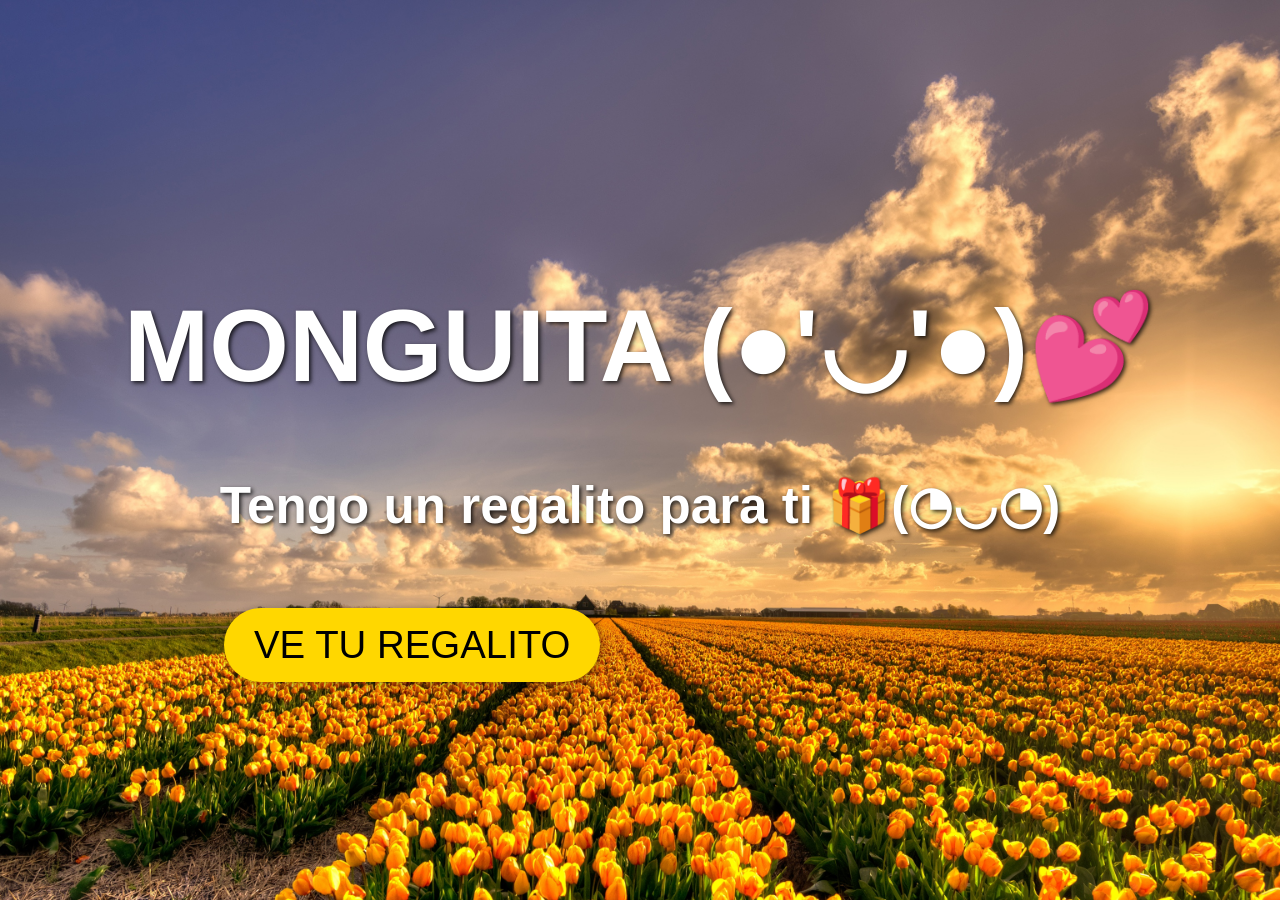
==== index.html @ 84553cf7 "Publish static website" ====
<!DOCTYPE html>
<html lang="es">
<head>
    <meta charset="UTF-8">
    <meta name="viewport" content="width=device-width, initial-scale=1.0">
    <title>MONGUITA ❤️</title>
    <style>
        body, html {
            margin: 0;
            padding: 0;
            height: 100%;
            width: 100%;
            display: flex;
            justify-content: center;
            align-items: center;
            background: url('img/amar.jpg') no-repeat center center/cover;
            font-family: 'Arial', sans-serif;
        }

        h1, h2 {
            color: white;
            text-shadow: 2px 2px 4px rgba(0, 0, 0, 0.8);
            text-align: center;
        }

        h1 {
            font-size: 8vw;
            animation: fadeInOut 3s infinite; /* Animación suave */
        }

        h2 {
            font-size: 4vw;
            margin-top: 20px;
            animation: pulse 2s infinite; /* Pequeño efecto de pulsación */
        }

        button {
            font-size: 3vw;
            padding: 15px 30px;
            margin-top: 30px;
            border: none;
            margin-left: 100px;
            background-color: #ffd700;
            color: black;
            cursor: pointer;
            border-radius: 50px;
            box-shadow: 2px 2px 10px rgba(0, 0, 0, 0.4);
        }

        @keyframes fadeInOut {
            0%, 100% {
                opacity: 0.8;
            }
            50% {
                opacity: 1;
            }
        }

        @keyframes pulse {
            0%, 100% {
                transform: scale(1);
            }
            50% {
                transform: scale(1.05);
            }
        }
    </style>
</head>
<body>
    <div>
        <h1>MONGUITA (●'◡'●)💕</h1>
        <h2>Tengo un regalito para ti 🎁(◔◡◔)</h2>
        <button onclick="window.location.href='rosas.html'">VE TU REGALITO </button>
    </div>
</body>
</html>
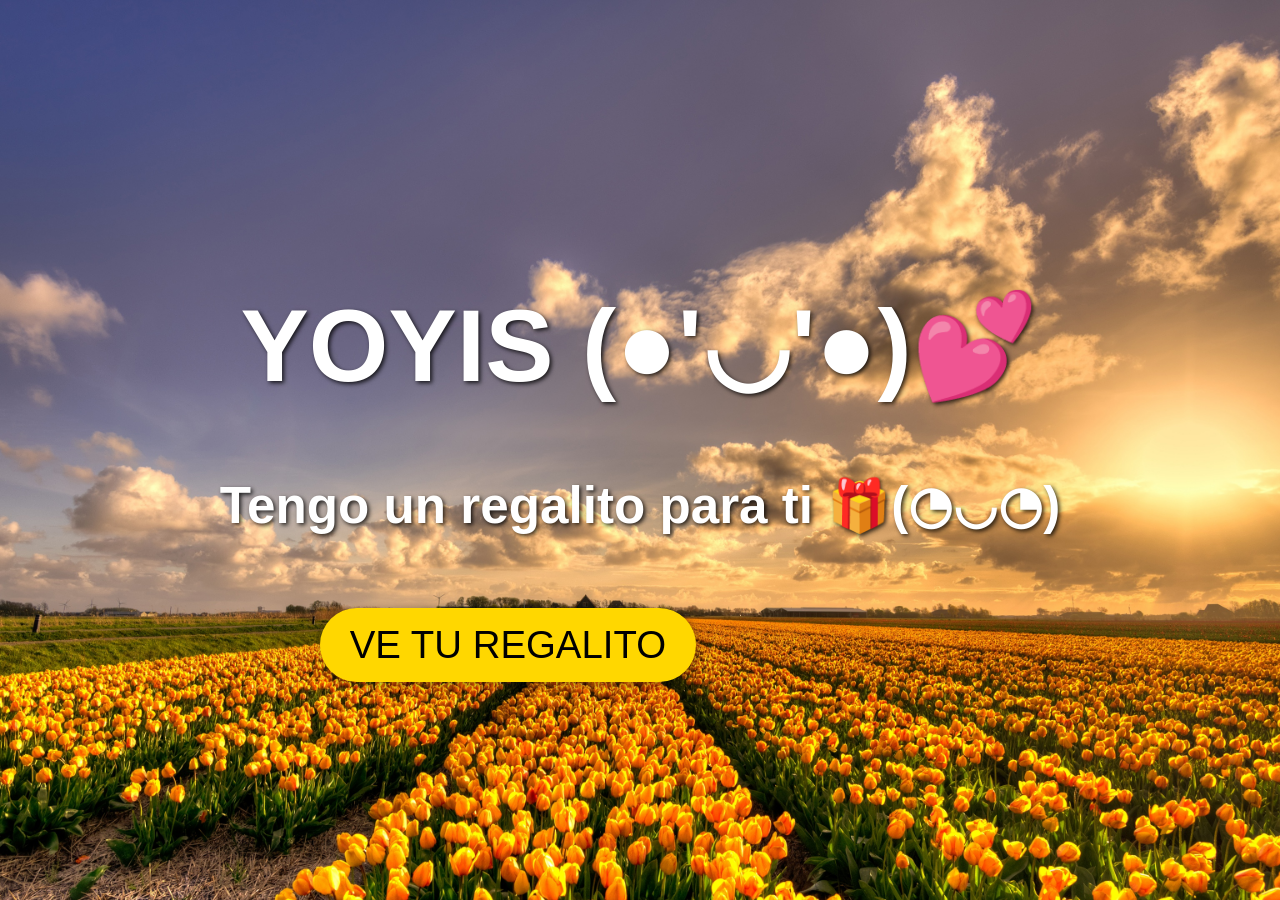
==== commit 43a48f1a: "Change homepage name to Yoyis" ====
--- a/index.html
+++ b/index.html
@@ -68,7 +68,7 @@
 </head>
 <body>
     <div>
-        <h1>MONGUITA (●'◡'●)💕</h1>
+        <h1>YOYIS (●'◡'●)💕</h1>
         <h2>Tengo un regalito para ti 🎁(◔◡◔)</h2>
         <button onclick="window.location.href='rosas.html'">VE TU REGALITO </button>
     </div>
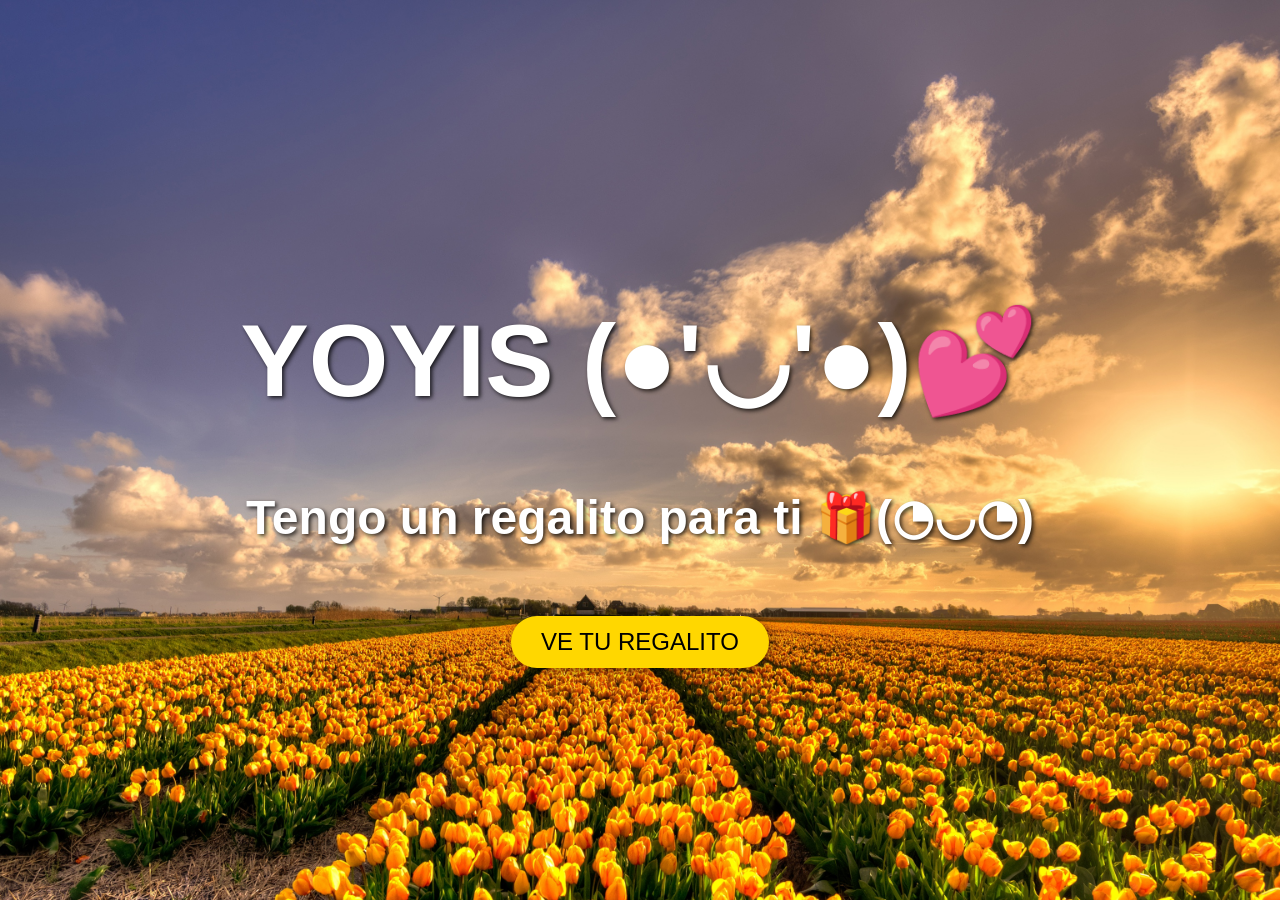
==== commit b1ef6a10: "Improve responsive pages and flower interactions Co-authored-by: Copilot App <223556219+Copilot@user" ====
--- a/index.html
+++ b/index.html
@@ -3,18 +3,26 @@
 <head>
     <meta charset="UTF-8">
     <meta name="viewport" content="width=device-width, initial-scale=1.0">
-    <title>MONGUITA ❤️</title>
+    <title>YOYIS ❤️</title>
     <style>
         body, html {
             margin: 0;
             padding: 0;
-            height: 100%;
+            min-height: 100%;
+            min-height: 100svh;
             width: 100%;
             display: flex;
             justify-content: center;
             align-items: center;
             background: url('img/amar.jpg') no-repeat center center/cover;
             font-family: 'Arial', sans-serif;
+        }
+
+        body > div {
+            width: min(100%, 900px);
+            padding: 24px;
+            box-sizing: border-box;
+            text-align: center;
         }
 
         h1, h2 {
@@ -24,27 +32,42 @@
         }
 
         h1 {
-            font-size: 8vw;
+            font-size: clamp(2.2rem, 8vw, 7rem);
             animation: fadeInOut 3s infinite; /* Animación suave */
         }
 
         h2 {
-            font-size: 4vw;
-            margin-top: 20px;
+            font-size: clamp(1.3rem, 4vw, 3rem);
+            margin-top: clamp(12px, 3vh, 24px);
             animation: pulse 2s infinite; /* Pequeño efecto de pulsación */
         }
 
         button {
-            font-size: 3vw;
-            padding: 15px 30px;
+            font-size: clamp(1rem, 3vw, 1.5rem);
+            min-height: 48px;
+            padding: 12px 30px;
             margin-top: 30px;
             border: none;
-            margin-left: 100px;
             background-color: #ffd700;
             color: black;
             cursor: pointer;
             border-radius: 50px;
             box-shadow: 2px 2px 10px rgba(0, 0, 0, 0.4);
+        }
+
+        @media (max-width: 480px) {
+            body > div {
+                padding: 18px;
+            }
+
+            h1 {
+                font-size: clamp(2rem, 10vw, 3rem);
+            }
+
+            button {
+                max-width: 100%;
+                padding-inline: 22px;
+            }
         }
 
         @keyframes fadeInOut {
